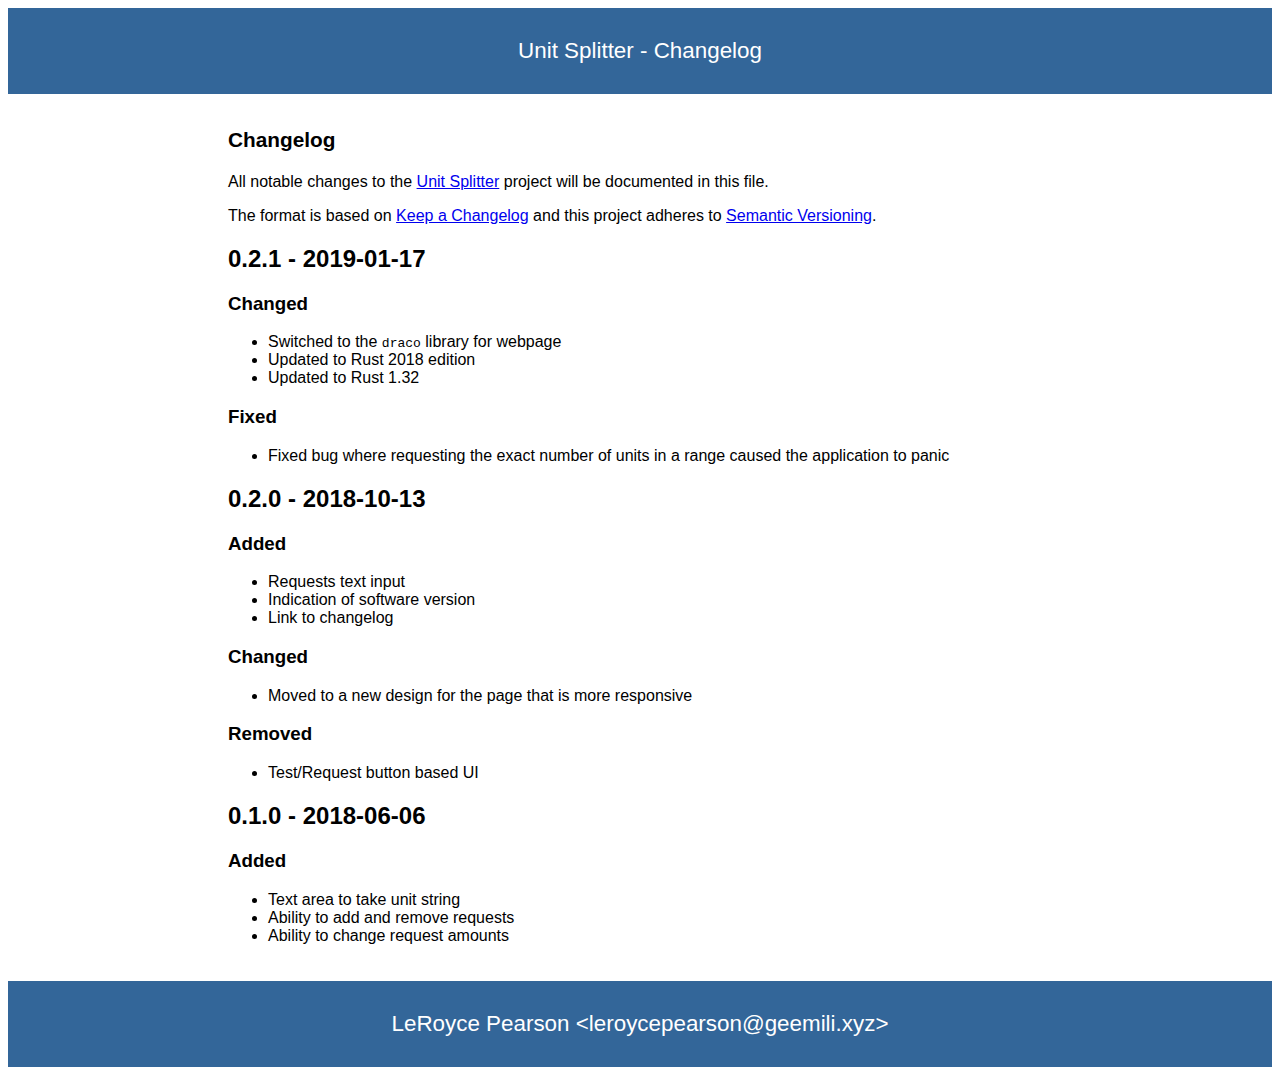
==== web/static/changelog.html @ 6099e0cb "Update version number and prepare docs for release" ====
<!doctype html>
<html lang="en">
    <head>
        <meta name="viewport" content="width=device-width, initial-scale=1.0">
        <meta charset="utf-8">
        <title>Unit Splitter - Changelog</title>
        <link rel="stylesheet" href="reset.css">
        <link rel="stylesheet" href="styles.css">
    </head>
    <body class="container">
        <header>Unit Splitter - Changelog</header>
        <nav></nav>
        <main>

<h1>Changelog</h1>
<p>All notable changes to the <a href="https://utils.geemili.xyz/unit-splitter">Unit Splitter</a> project will be documented in this file.</p>
<p>The format is based on <a href="https://keepachangelog.com/en/1.0.0/">Keep a Changelog</a>
and this project adheres to <a href="https://semver.org/spec/v2.0.0.html">Semantic Versioning</a>.</p>
<h2>0.2.1 - 2019-01-17</h2>
<h3>Changed</h3>
<ul>
<li>Switched to the <code>draco</code> library for webpage</li>
<li>Updated to Rust 2018 edition</li>
<li>Updated to Rust 1.32</li>
</ul>
<h3>Fixed</h3>
<ul>
<li>Fixed bug where requesting the exact number of units in a range caused the
application to panic</li>
</ul>
<h2>0.2.0 - 2018-10-13</h2>
<h3>Added</h3>
<ul>
<li>Requests text input</li>
<li>Indication of software version</li>
<li>Link to changelog</li>
</ul>
<h3>Changed</h3>
<ul>
<li>Moved to a new design for the page that is more responsive</li>
</ul>
<h3>Removed</h3>
<ul>
<li>Test/Request button based UI</li>
</ul>
<h2>0.1.0 - 2018-06-06</h2>
<h3>Added</h3>
<ul>
<li>Text area to take unit string</li>
<li>Ability to add and remove requests</li>
<li>Ability to change request amounts</li>
</ul>

        </main>
        <aside></aside>
        <footer>LeRoyce Pearson &lt;leroycepearson@geemili.xyz&gt;</footer>
    </body>
</html>
---- web/static/styles.css ----
.app {
    display: flex;
    flex-direction: column;
}

@media (min-width: 768px) {
  .app {
    display: grid;
    grid-template-columns: 1fr 1fr;
    grid-template-rows: 1fr 1fr 2fr;
    grid-column-gap: 1.5em;
  }
}

.input {
    width: 100%;
}

.output {
    grid-column: span 2;
}

.output-grid {
    display: grid;
    grid-template-columns: auto 1fr;
    grid-row-gap: 1em;
    grid-column-gap: 1em;
}

.output-row {
    display: contents;
}

.output-request-name {
    grid-column-start: 1;
    font-weight: bold;
    justify-self: end;
}

.output-inventory {
    grid-column-start: 2;
}

.invalid {
    border: 2px solid red;
}

.inventory-result {
    grid-row-start: 2;
}

.requests-result {
    grid-row-start: 2;
}

pre {
    font-family: mono;
}

/*     */

body {
  font-family: arial;
}

.container {
  display: flex;
  flex-direction: column;
  min-height: 100vh;
}


@media (min-width: 768px) {
  .container {
    display: grid;
    grid-template-columns: 200px 1fr 200px;
    grid-template-rows: auto 1fr auto;

  }
}

header {
  grid-column: span 3;
  padding: 30px;
  text-align: center;
  font-size: 1.4em;
  background-color: #369;
  color: white;
}

main {
  flex: 1;
  padding: 20px;
}

nav {
  padding: 20px;
}
 
aside {
  padding: 20px;
}

footer {
  grid-column: span 3;
  padding: 30px;
  text-align: center;
  font-size: 1.4em;
  background-color: #369;
  color: white;
}

h1 {
  margin-bottom: 1em;
  font-size: 1.3em;
  font-weight: bold;
}
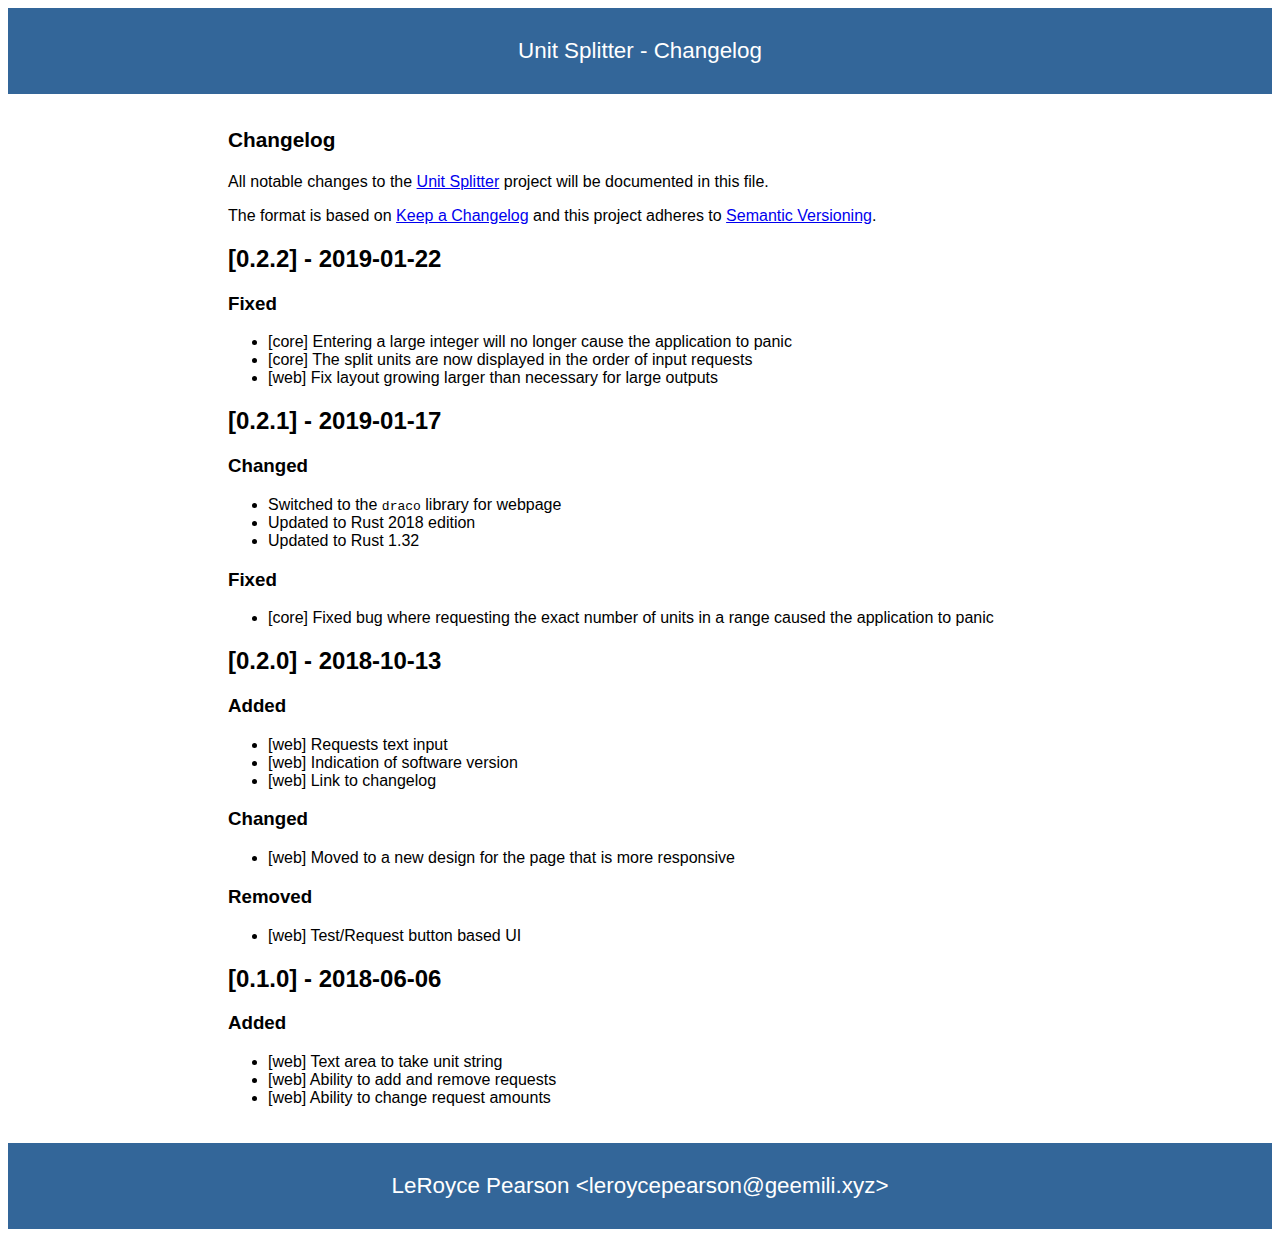
==== commit 2d63d977: "Update version number to v0.2.2" ====
--- a/web/static/changelog.html
+++ b/web/static/changelog.html
@@ -18,7 +18,14 @@
 <p>All notable changes to the <a href="https://utils.geemili.xyz/unit-splitter">Unit Splitter</a> project will be documented in this file.</p>
 <p>The format is based on <a href="https://keepachangelog.com/en/1.0.0/">Keep a Changelog</a>
 and this project adheres to <a href="https://semver.org/spec/v2.0.0.html">Semantic Versioning</a>.</p>
-<h2>0.2.1 - 2019-01-17</h2>
+<h2>[0.2.2] - 2019-01-22</h2>
+<h3>Fixed</h3>
+<ul>
+<li>[core] Entering a large integer will no longer cause the application to panic</li>
+<li>[core] The split units are now displayed in the order of input requests</li>
+<li>[web] Fix layout growing larger than necessary for large outputs</li>
+</ul>
+<h2>[0.2.1] - 2019-01-17</h2>
 <h3>Changed</h3>
 <ul>
 <li>Switched to the <code>draco</code> library for webpage</li>
@@ -27,30 +34,30 @@
 </ul>
 <h3>Fixed</h3>
 <ul>
-<li>Fixed bug where requesting the exact number of units in a range caused the
-application to panic</li>
+<li>[core] Fixed bug where requesting the exact number of units in a range caused
+the application to panic</li>
 </ul>
-<h2>0.2.0 - 2018-10-13</h2>
+<h2>[0.2.0] - 2018-10-13</h2>
 <h3>Added</h3>
 <ul>
-<li>Requests text input</li>
-<li>Indication of software version</li>
-<li>Link to changelog</li>
+<li>[web] Requests text input</li>
+<li>[web] Indication of software version</li>
+<li>[web] Link to changelog</li>
 </ul>
 <h3>Changed</h3>
 <ul>
-<li>Moved to a new design for the page that is more responsive</li>
+<li>[web] Moved to a new design for the page that is more responsive</li>
 </ul>
 <h3>Removed</h3>
 <ul>
-<li>Test/Request button based UI</li>
+<li>[web] Test/Request button based UI</li>
 </ul>
-<h2>0.1.0 - 2018-06-06</h2>
+<h2>[0.1.0] - 2018-06-06</h2>
 <h3>Added</h3>
 <ul>
-<li>Text area to take unit string</li>
-<li>Ability to add and remove requests</li>
-<li>Ability to change request amounts</li>
+<li>[web] Text area to take unit string</li>
+<li>[web] Ability to add and remove requests</li>
+<li>[web] Ability to change request amounts</li>
 </ul>
 
         </main>
